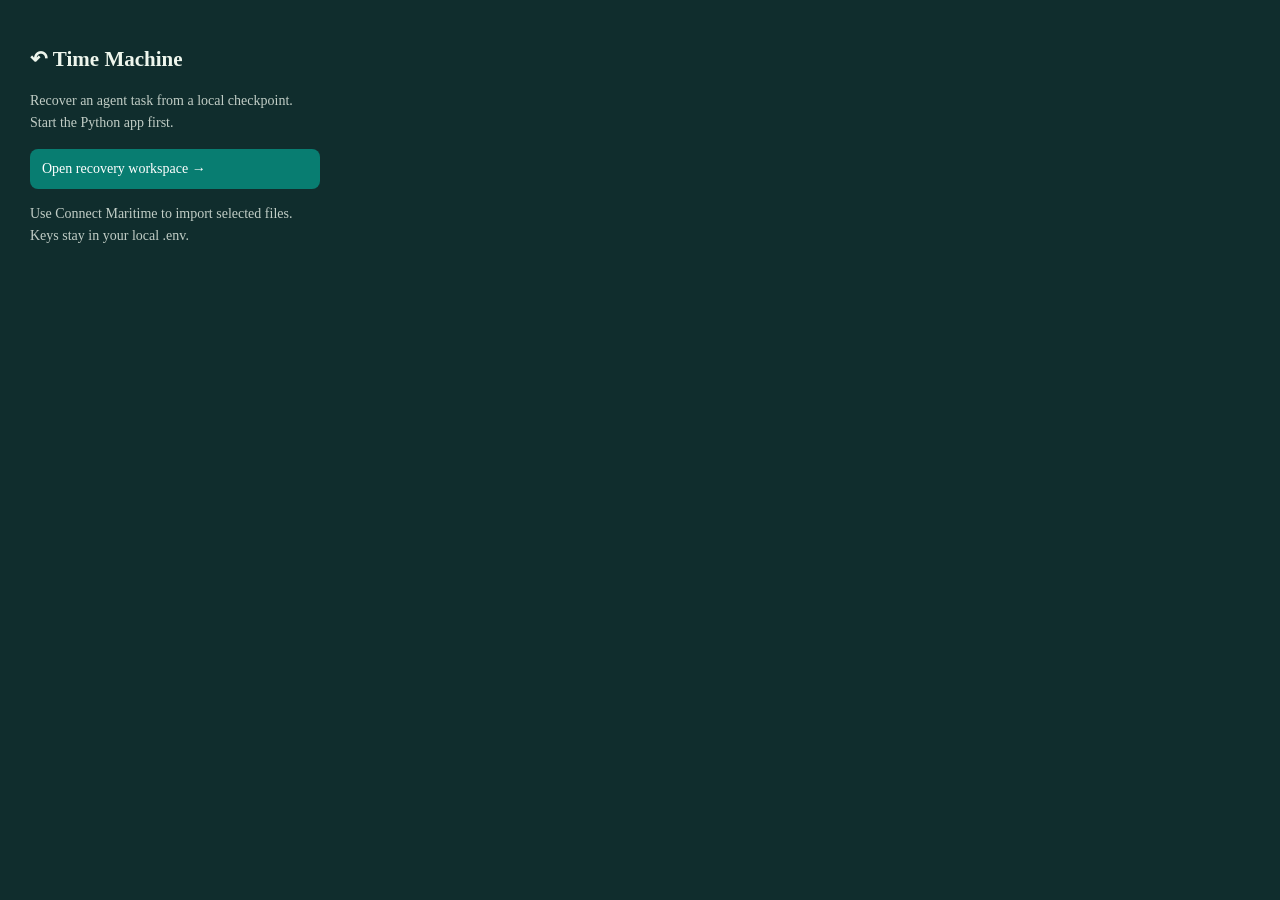
==== extension/popup.html @ c0c79827 "Add time-machine with Maritime sandbox snapshot adapter Local checkpoint/branch recovery for agent r" ====
<!doctype html><html lang="en"><meta charset="utf-8"><title>Time Machine</title><style>body{width:290px;padding:22px;background:#102d2d;color:#eef6ed;font:14px Segoe UI}a{display:block;padding:12px;background:#087d71;color:white;border-radius:8px;text-decoration:none}p{line-height:1.6;opacity:.8}</style><h2>↶ Time Machine</h2><p>Recover an agent task from a local checkpoint. Start the Python app first.</p><a href="http://127.0.0.1:8765" target="_blank" rel="noreferrer">Open recovery workspace →</a><p>Use Connect Maritime to import selected files. Keys stay in your local .env.</p></html>
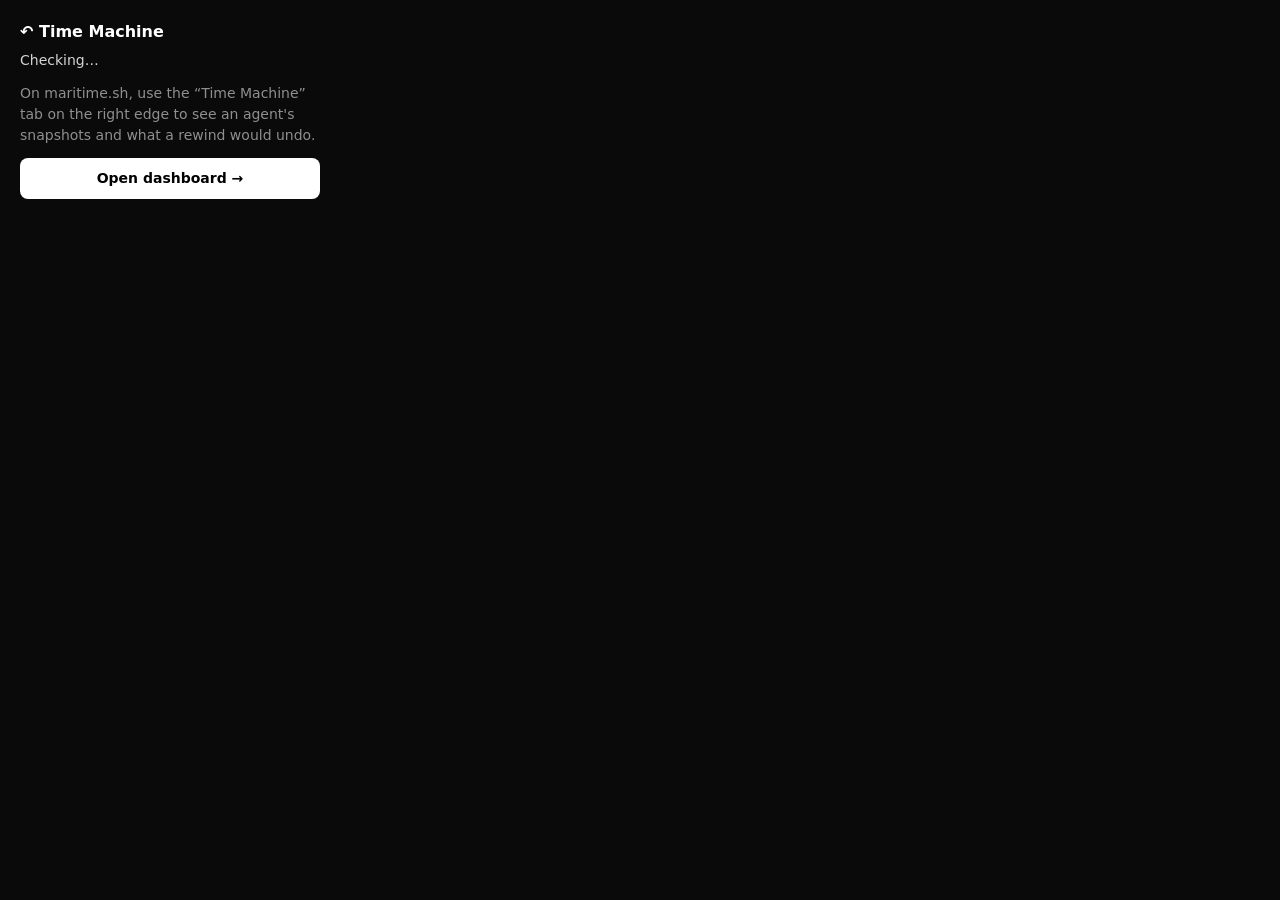
==== commit 20045154: "Add live Gmail and Calendar rewind, workspace recipes, new dashboard, demo video and README" ====
--- a/extension/popup.html
+++ b/extension/popup.html
@@ -1 +1,7 @@
-<!doctype html><html lang="en"><meta charset="utf-8"><title>Time Machine</title><style>body{width:290px;padding:22px;background:#102d2d;color:#eef6ed;font:14px Segoe UI}a{display:block;padding:12px;background:#087d71;color:white;border-radius:8px;text-decoration:none}p{line-height:1.6;opacity:.8}</style><h2>↶ Time Machine</h2><p>Recover an agent task from a local checkpoint. Start the Python app first.</p><a href="http://127.0.0.1:8765" target="_blank" rel="noreferrer">Open recovery workspace →</a><p>Use Connect Maritime to import selected files. Keys stay in your local .env.</p></html>
+<!doctype html><html lang="en"><meta charset="utf-8"><title>Time Machine</title>
+<style>body{width:300px;margin:0;padding:20px;background:#0a0a0a;color:#d4d4d4;font:14px/1.5 ui-sans-serif,system-ui,"Segoe UI",sans-serif}h2{margin:0 0 6px;color:#fff;font-size:16px}p{margin:0 0 12px;color:#8f8f8f}a{display:block;text-align:center;padding:10px;background:#fff;color:#000;border-radius:8px;text-decoration:none;font-weight:600}.s{color:#d4d4d4}</style>
+<h2>↶ Time Machine</h2>
+<p id="status" class="s">Checking…</p>
+<p>On maritime.sh, use the “Time Machine” tab on the right edge to see an agent's snapshots and what a rewind would undo.</p>
+<a href="http://127.0.0.1:8765" target="_blank" rel="noreferrer">Open dashboard →</a>
+<script src="popup.js"></script></html>
